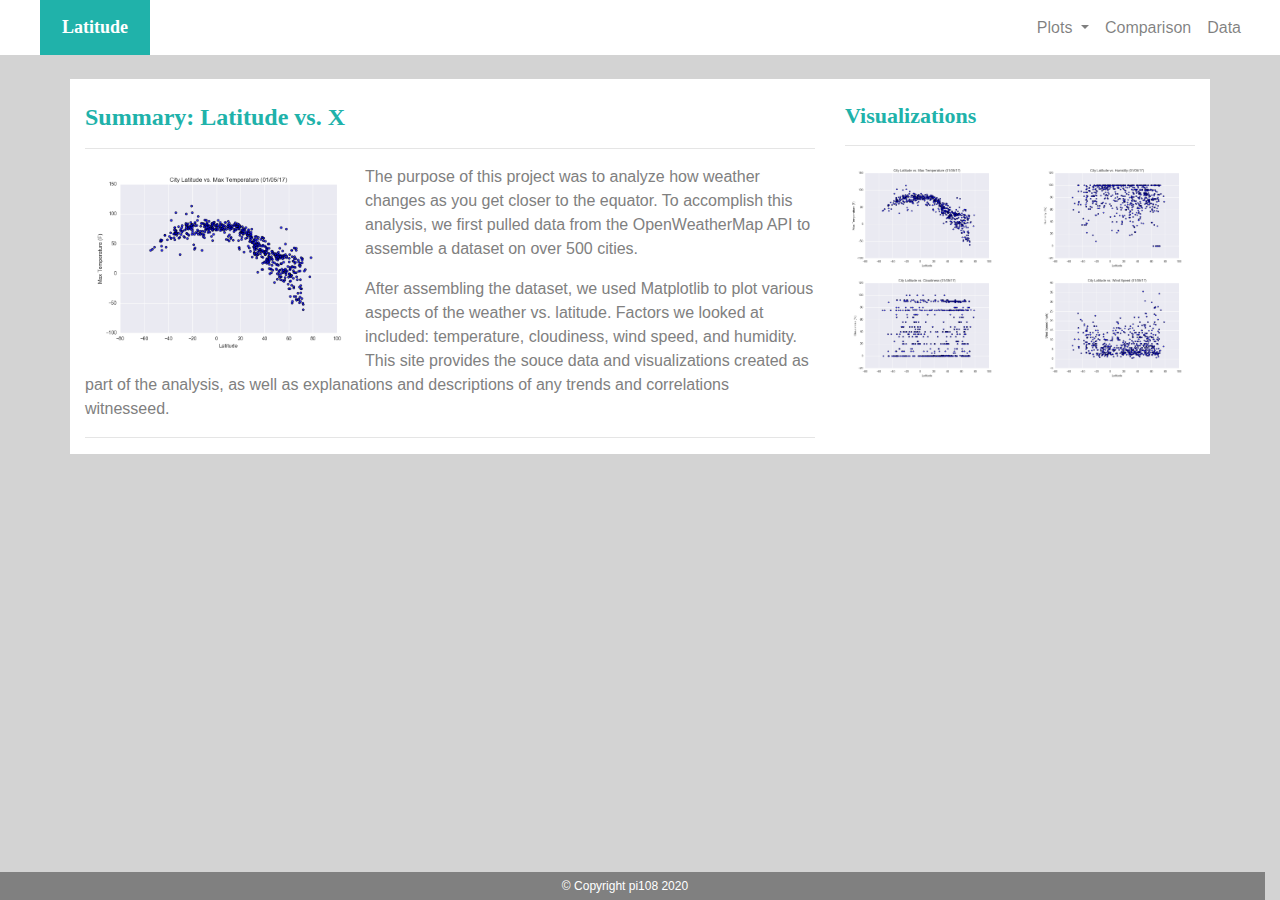
==== index.html @ 199965cf "Uploading version # 3 of the files" ====
<!-- =============================================================== -->
<!-- BEGINNING OF THE SCRIPT -->
<!-- =============================================================== -->

<!DOCTYPE html>


<!-- =============================================================== -->
<!-- SET THE LANGUAGE TO ENGLISH (US) -->
<!-- =============================================================== -->

<html lang="en">


<!-- =============================================================== -->
<!-- BEGINNING OF THE HEAD SECTION -->
<!-- SPECIFY META TAGS, TITLE, BOOTSTRAP LINKS JAVA SCRIPTS AND CSS STYLE-->
<!-- =============================================================== -->

<head>

  <meta charset="UTF-8">

  <title>Web Visualization Dashboard</title>

  <link rel="stylesheet" href="https://stackpath.bootstrapcdn.com/bootstrap/4.3.1/css/bootstrap.min.css"
    integrity="sha384-ggOyR0iXCbMQv3Xipma34MD+dH/1fQ784/j6cY/iJTQUOhcWr7x9JvoRxT2MZw1T" crossorigin="anonymous">

  <script src="https://code.jquery.com/jquery-3.3.1.slim.min.js"
    integrity="sha384-q8i/X+965DzO0rT7abK41JStQIAqVgRVzpbzo5smXKp4YfRvH+8abtTE1Pi6jizo"
    crossorigin="anonymous"></script>

  <script src="https://cdnjs.cloudflare.com/ajax/libs/popper.js/1.14.7/umd/popper.min.js"
    integrity="sha384-UO2eT0CpHqdSJQ6hJty5KVphtPhzWj9WO1clHTMGa3JDZwrnQq4sF86dIHNDz0W1"
    crossorigin="anonymous"></script>

  <script src="https://stackpath.bootstrapcdn.com/bootstrap/4.3.1/js/bootstrap.min.js"
    integrity="sha384-JjSmVgyd0p3pXB1rRibZUAYoIIy6OrQ6VrjIEaFf/nJGzIxFDsf4x0xIM+B07jRM"
    crossorigin="anonymous"></script>

  <link rel="stylesheet" href="styles.css">

</head>


<!-- =============================================================== -->
<!-- END OF THE HEAD SECTION -->
<!-- =============================================================== -->

<body>


<!-- ================================================= -->
<!-- BEGINNING OF NAVIGATION SECTION -->
<!-- ================================================= -->

  <div>
    <div class="row">
      <div class="col col-6 homebtn">
        <a href="index.html">Latitude</a>
      </div>
      <div class="col col-6 menubuttons divtop">


        <nav class="navbar navbar-expand-md navbar-light">
          <button class="navbar-toggler" type="button" data-toggle="collapse" data-target="#navbarTogglerFP"
            aria-controls="navbarTogglerFP" aria-expanded="false" aria-label="Toggle navigation">
            <span class="navbar-toggler-icon"></span>
          </button>

          <div class="collapse navbar-collapse" id="navbarTogglerFP">
            <ul class="navbar-nav">
              <li class="nav-item dropdown">
                <a class="nav-link dropdown-toggle" href="#" id="navbarDropdownMenuLink" data-toggle="dropdown"
                  aria-haspopup="true" aria-expanded="false">
                  Plots
                </a>
                <div class="dropdown-menu" aria-labelledby="navbarDropdownMenuLink">
                  <a class="dropdown-item" href="visualization-1.html">Max Temperature</a>
                  <a class="dropdown-item" href="visualization-2.html">Humidity</a>
                  <a class="dropdown-item" href="visualization-3.html">Cloudiness</a>
                  <a class="dropdown-item" href="visualization-4.html">Wind Speed</a>
                </div>
              </li>
              <li class="nav-item">
                <a class="nav-link" href="comparison.html">Comparison</a>
              </li>
              <li class="nav-item">
                <a class="nav-link" href="data.html">Data</a>
              </li>
            </ul>
          </div>
        </nav>


      </div>
    </div>
  </div>


<!-- ================================================= -->
<!-- END OF THE NAVIGATION SECTION -->
<!-- ================================================= -->



<!-- ================================================= -->
<!-- BEGINNING OF THE CONTENT SECTION -->
<!-- ================================================= -->
  
  <div class="container">
    <br>
    <div class="row">



<!-- ================================================= -->
<!-- BEGINNING OF THE LEFT SIDE OF THE CONTENT SECTION -->
<!-- ================================================= -->      
  
      <div class="col col-12 col-md-8 divbdy">
        <br>
        <h1>Summary: Latitude vs. X</h1>
        <hr>
        <img src="images/Fig1.png" alt="Latitude vs. Temperature" width="280" align="left">
        <p>The purpose of this project was to analyze how weather changes as you get closer to the equator. To
          accomplish this analysis, we first pulled data from the OpenWeatherMap API to assemble a dataset on over 500
          cities.</p>
        <p>After assembling the dataset, we used Matplotlib to plot various aspects of the weather vs. latitude. Factors
          we looked at included: temperature, cloudiness, wind speed, and humidity. This site provides the souce data
          and visualizations created as part of the analysis, as well as explanations and descriptions of any trends and
          correlations witnesseed.</p>
        <hr>
      </div>
  
<!-- ================================================= -->
<!-- END OF THE LEFT SIDE OF THE CONTENT SECTION -->
<!-- ================================================= -->


<!-- ================================================= -->
<!-- BEGINNING OF THE RIGHT SIDE OF THE CONTENT SECTION -->
<!-- ================================================= -->  
      
      <div class="col col-12 col-md-4 divbdy">
        <br>
        <h2>Visualizations</h2>
        <hr>
        <div class='row'>
          <div class="col col-3 col-md-6">
            <a href="visualization-1.html"><img src="images/Fig1.png" alt="Latitude vs. Temperature"></a>
          </div>
          <div class="col col-3 col-md-6">
            <a href="visualization-2.html"><img src="images/Fig2.png" alt="Latitude vs. Humidity"></a>
          </div>
          <div class="col col-3 col-md-6">
            <a href="visualization-3.html"><img src="images/Fig3.png" alt="Latitude vs. Cloudiness"></a>
          </div>
          <div class="col col-3 col-md-6">
            <a href="visualization-4.html"><img src="images/Fig4.png" alt="Latitude vs. Wind Speed"></a>
          </div>
        </div>
      </div>
      
<!-- ================================================= -->
<!-- END OF THE RIGHT SIDE OF THE CONTENT SECTION -->
<!-- ================================================= -->        

    </div>
  </div>


<!-- ================================================= -->
<!-- END OF THE CONTENT SECTION -->
<!-- ================================================= -->



<!-- ================================================= -->
<!-- BEGINNING OF THE FOOTER SECTION -->
<!-- ================================================= -->
  
  <br>
  <div>
    <div class="row">
      <div class="col col-12 divbtm">© Copyright pi108 2020</div>
    </div>
  </div>

<!-- ================================================= -->
<!-- END OF THE FOOTER SECTION -->
<!-- ================================================= -->

</body>

</html>

<!-- ================================================= -->
<!-- END OF THE SCRIPT -->
<!-- ================================================= -->
---- styles.css ----
/* =========================================================================================================== */
/* Giving the body the specified background color, adding font sizes for the h1, h2 and h3 elements            */
/* =========================================================================================================== */

body {
  width: 100%;
  min-height:100%;
  background-color: lightgray;
}

h1, h2, h3{
  font-family: Georgia, 'Times New Roman', Times, serif;
  color: lightseagreen;
}

h1{
  font-size: 24px;
  font-weight: bold;
  text-align:left;
}

h2{
  font-size: 22px;
  font-weight: bold;
  text-align:left;
}

h3{
  font-size: 16px;
  font-weight: bold;
  text-align: center;
}



/* =========================================================================================================== */
/* Giving the text in the paragraphs the specified color, and aligning the text to the left                    */
/* =========================================================================================================== */

p{
  color: gray;
  text-align:left;
}



/* =========================================================================================================== */
/* Positioning the Navigation Bar and specifying the background color                                          */
/* =========================================================================================================== */

.navbar{
    position: absolute;
    right: 30px;
}

.navbar a{
  background-color:white;
}



/* =========================================================================================================== */
/* Specifying the width of the image and also the border on the image when it is selected                      */
/* =========================================================================================================== */

img {
  max-width: 100%;
}

#imgsel{
  border: lightseagreen 2px solid;
}



/* =========================================================================================================== */
/* Specifying the width of the columns                                                                         */
/* =========================================================================================================== */

.col {
  width: 100%;
} 



/* =========================================================================================================== */
/* Specifying the background color, the width teh padding and the margin for the home button                   */
/* Also speciifying the font family, size, weight and color for the etxt used in the home button               */
/* =========================================================================================================== */

.homebtn{
  background-color: white;
  z-index:2;
}

.homebtn a{
  width: 110px;
  background: lightseagreen;
  font-family: Georgia, 'Times New Roman', Times, serif;
  font-size: 18px;
  font-weight: bold;
  color: white;
  text-align: center;
  display: block;
  padding: 14px;
  margin: 0px 0px 0px 40px;
}



/* =========================================================================================================== */
/* Specifying the background color and the z index for the top divider                                         */
/* =========================================================================================================== */

.divtop{
  background-color: white;
  z-index:2;
}



/* =========================================================================================================== */
/* Specifying the background color and the z index for the body divider                                        */
/* =========================================================================================================== */

.divbdy{
  background-color: white;
  z-index:1;
}



/* ============================================================================================================== */
/* Specifying the width, bottom, background color, z index, font size, color, text alignment, margin and padding  */ 
/* for the bottom divider                                                                                         */
/* ============================================================================================================== */

.divbtm {
  width:100%;
  bottom:0;
  background-color: gray;
  z-index:0;
  font-size: 12px;
  color: white;
  text-align: center;
  padding: 5px;
  margin: 0px;
  position: fixed;
}

.divbtmdata {
  width:100%;
  bottom:0;
  background-color: gray;
  z-index:0;
  font-size: 12px;
  color: white;
  text-align: center;
  padding: 5px;
  margin: 0px;
  position: sticky;
}






/* =========================================================================================================== */
/* Specifying the background color, the z index and teh text alignment for the table divider                   */
/* =========================================================================================================== */

.divtable{
  text-align:center;
  background-color: white;
  padding: 40px;
  z-index:1;
}



/* =========================================================================================================== */
/* END OF THE SCRIPT                                                                                           */
/* =========================================================================================================== */
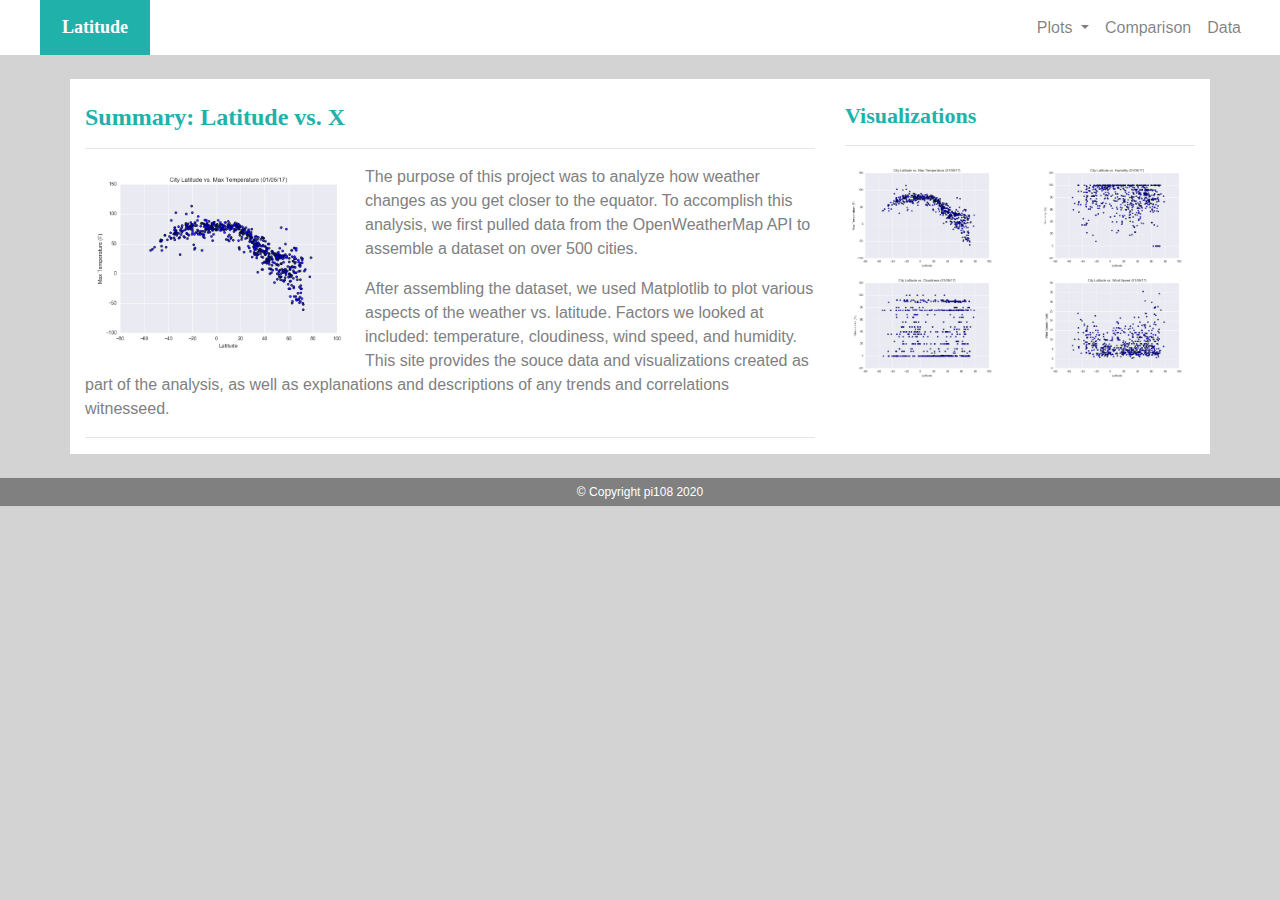
==== commit df65cbba: "Uploading version # 4 of the files" ====
--- a/index.html
+++ b/index.html
@@ -183,7 +183,7 @@
   <br>
   <div>
     <div class="row">
-      <div class="col col-12 divbtm">© Copyright pi108 2020</div>
+      <div class="col col-12 divbtmdata">© Copyright pi108 2020</div>
     </div>
   </div>
 
--- a/styles.css
+++ b/styles.css
@@ -57,6 +57,14 @@
 .navbar a{
   background-color:white;
 }
+
+
+@media (max-width: 600px) 
+{
+  .navbar-dark.bg-dark{
+     background-color: lightseagreen !important;
+   }
+ }
 
 
 
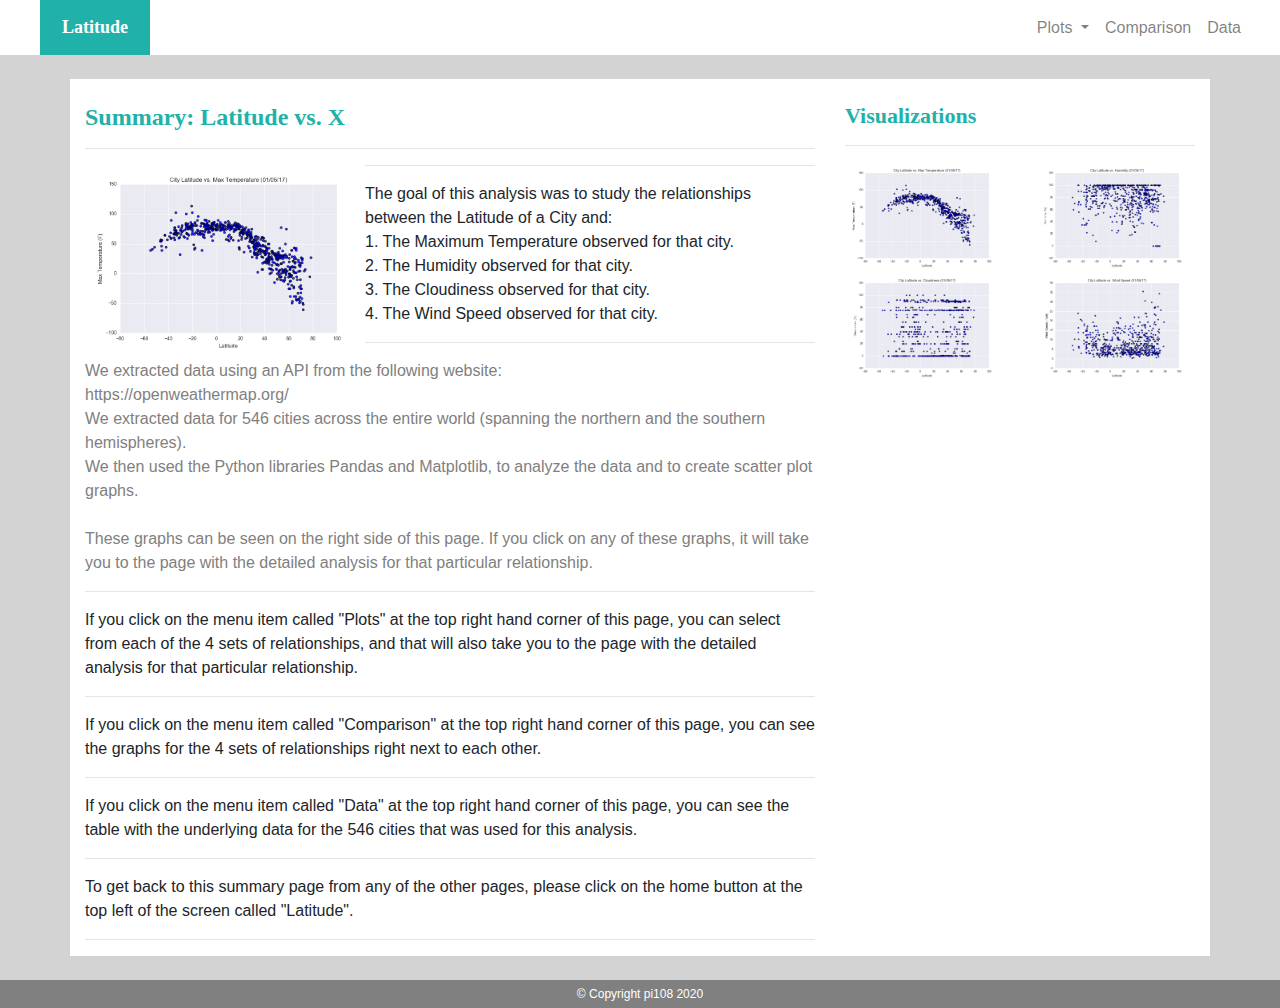
==== commit 231840b9: "Uploading version 5 of the files" ====
--- a/index.html
+++ b/index.html
@@ -123,13 +123,40 @@
         <h1>Summary: Latitude vs. X</h1>
         <hr>
         <img src="images/Fig1.png" alt="Latitude vs. Temperature" width="280" align="left">
-        <p>The purpose of this project was to analyze how weather changes as you get closer to the equator. To
-          accomplish this analysis, we first pulled data from the OpenWeatherMap API to assemble a dataset on over 500
-          cities.</p>
-        <p>After assembling the dataset, we used Matplotlib to plot various aspects of the weather vs. latitude. Factors
-          we looked at included: temperature, cloudiness, wind speed, and humidity. This site provides the souce data
-          and visualizations created as part of the analysis, as well as explanations and descriptions of any trends and
-          correlations witnesseed.</p>
+
+        <p>
+          <hr>
+          The goal of this analysis was to study the relationships between the Latitude of a City and:
+          <br>
+          1. The Maximum Temperature observed for that city.
+          <br>
+          2. The Humidity observed for that city.   
+          <br>
+          3. The Cloudiness observed for that city.   
+          <br>
+          4. The Wind Speed observed for that city.   
+          <hr>
+        </p>
+
+        <p> We extracted data using an API from the following website:
+        <br>
+        https://openweathermap.org/
+        <br>
+        We extracted data for 546 cities across the entire world (spanning the northern and the southern hemispheres).
+        <br>
+        We then used the Python libraries Pandas and Matplotlib, to analyze the data and to create scatter plot graphs.
+        <br>
+        <br>
+        These graphs can be seen on the right side of this page. If you click on any of these graphs, it will take you to the page with the detailed analysis for that particular relationship. 
+        <hr>
+        If you click on the menu item called "Plots" at the top right hand corner of this page, you can select from each of the 4 sets of relationships, and that will also take you to the page with the detailed analysis for that particular relationship. 
+        <hr>
+        If you click on the menu item called "Comparison" at the top right hand corner of this page, you can see the graphs for the 4 sets of relationships right next to each other.
+        <hr>
+        If you click on the menu item called "Data" at the top right hand corner of this page, you can see the table with the underlying data for the 546 cities that was used for this analysis.
+        <hr>          
+        To get back to this summary page from any of the other pages, please click  on the home button at the top left of the screen called "Latitude".
+        </p>
         <hr>
       </div>
   
